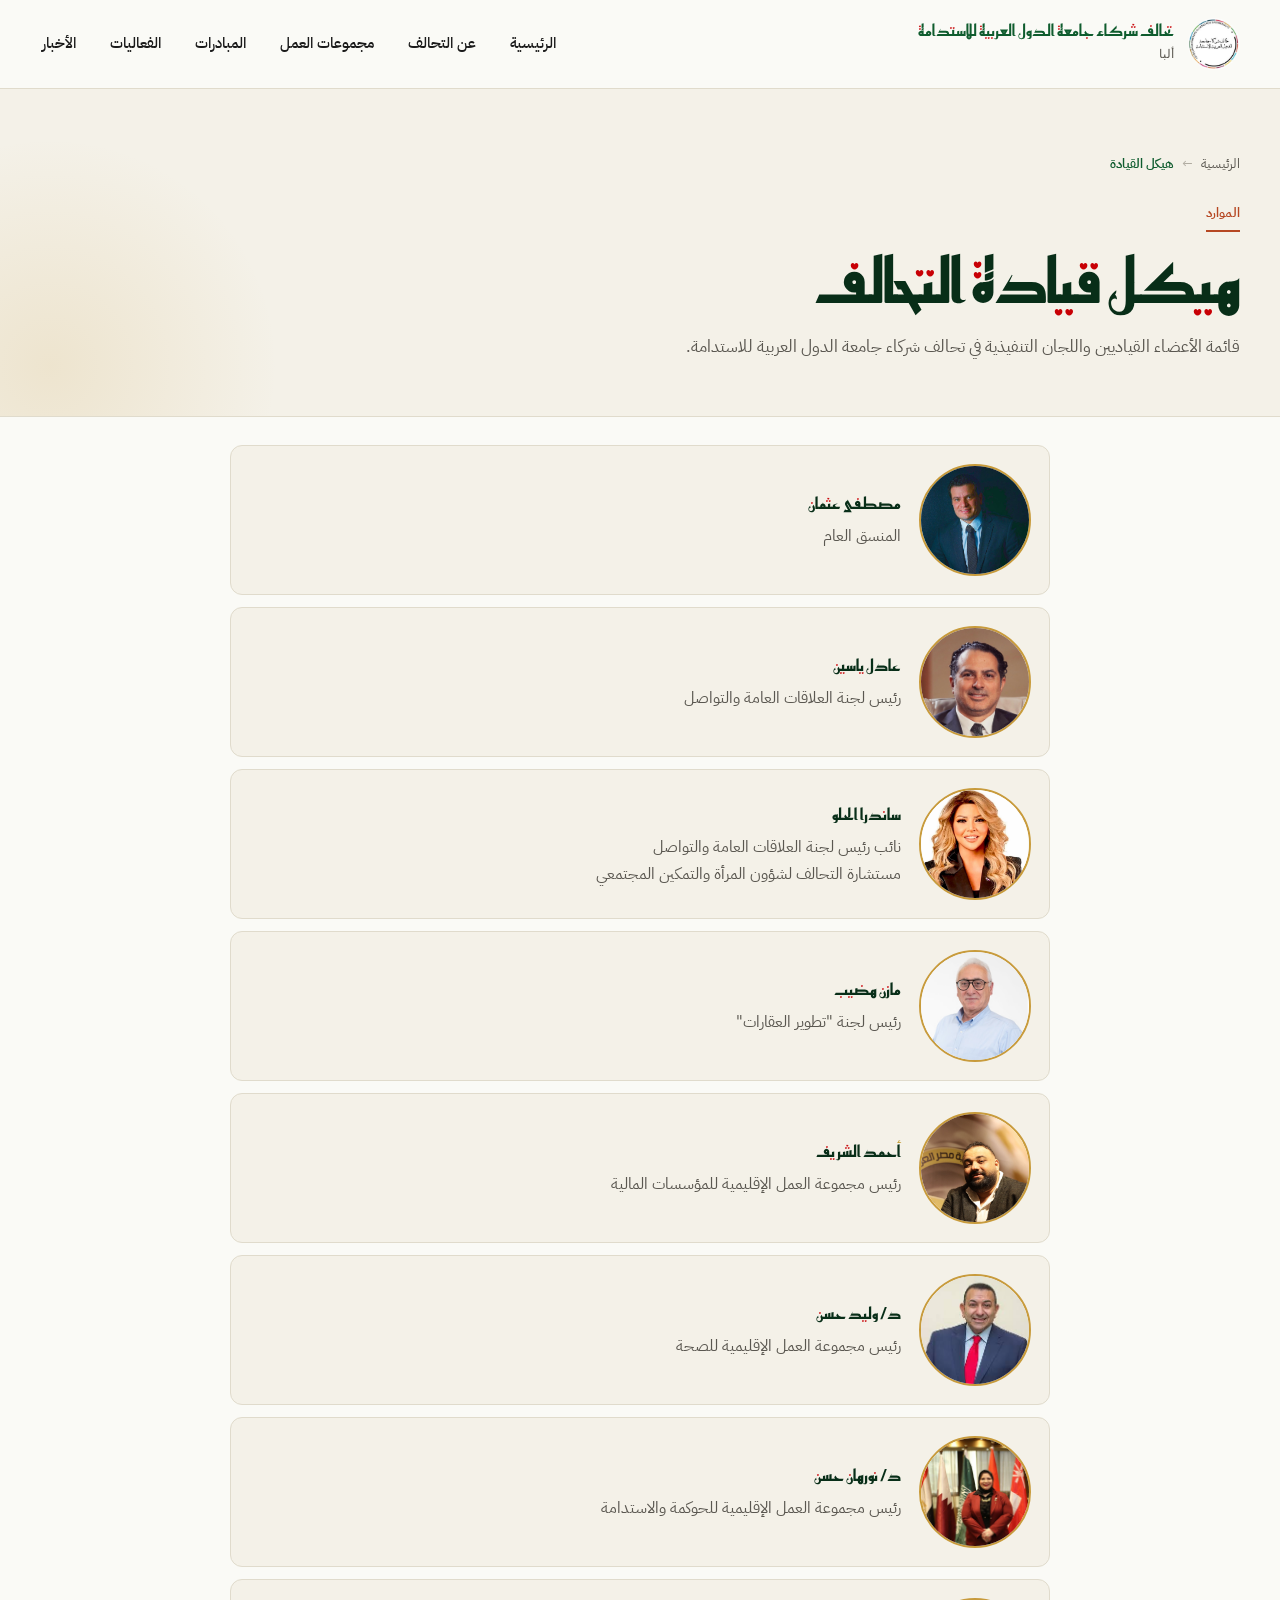
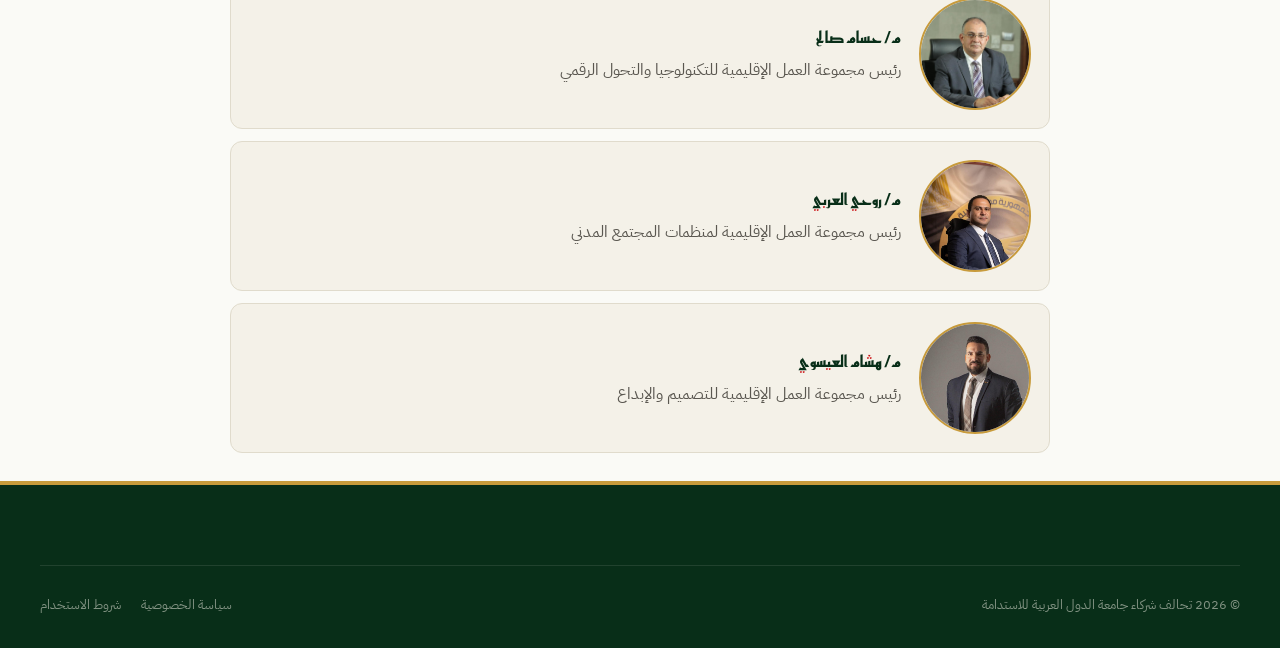
==== leadership.html @ a191d6cf "Add gitattributes for consistent line endings" ====
<!DOCTYPE html>
<html lang="ar" dir="rtl">
<head>
  <meta charset="utf-8">
  <meta name="viewport" content="width=device-width,initial-scale=1">
  <title>هيكل قيادة التحالف — تحالف شركاء جامعة الدول العربية للاستدامة</title>
  <meta name="description" content="هيكل قيادة التحالف - تحالف شركاء جامعة الدول العربية للاستدامة">

  <!-- Live site fonts & stylesheet (links to online assets per request) -->
  <link rel="preconnect" href="https://fonts.googleapis.com">
  <link rel="preconnect" href="https://fonts.gstatic.com" crossorigin>
  <link href="https://fonts.googleapis.com/css2?family=IBM+Plex+Sans+Arabic:wght@300;400;500;600;700&family=Reem+Kufi+Fun:wght@400;500;600;700&family=Inter:wght@400;500;600;700&display=swap" rel="stylesheet">
  <link rel="stylesheet" href="assets/style.css">

  <!-- CUSTOM PAGE CSS START - easily identifiable block for later edits -->
  <!-- === BEGIN CUSTOM PAGE CSS === -->
  <style>
    /* Simple page-scoped adjustments for the leadership page */
    .page-hero { padding: 56px 0; }
    .leadership-list { max-width: 900px; margin: 28px auto; }
    .leader { background: var(--cream-soft); border-radius: 12px; padding: 18px; margin-bottom: 12px; border: 1px solid var(--rule); display: flex; gap: 18px; align-items: center; }
    /* Larger, slightly top-focused crop so eyes are visible on portrait photos. */
    .leader-photo { width: 112px; height: 112px; object-fit: cover; object-position: 50% 30%; border-radius: 50%; flex-shrink: 0; background: var(--cream); border: 2px solid var(--gold); }
    .leader h4 { margin-bottom: 6px; color: var(--green-deep); font-family: 'Reem Kufi Fun', sans-serif; }
    .leader .role { color: var(--ink-soft); }
    /* Marker comment for automated tooling: CUSTOM_BLOCK_END */
  </style>
  <!-- === END CUSTOM PAGE CSS === -->

</head>
<body>

  <header class="main">
    <div class="wrap">
      <a href="https://alpaalliance.org/" class="logo">
        <div class="logo-mark"></div>
        <div class="logo-text">
          <div class="line1">تحالف شركاء جامعة الدول العربية للاستدامة</div>
          <div class="line2 latin" style="direction:ltr">ألبا</div>
        </div>
      </a>
      <nav class="primary">
        <ul>
          <li><a href="https://alpaalliance.org/">الرئيسية</a></li>
          <li><a href="https://alpaalliance.org/about">عن التحالف</a></li>
          <li><a href="https://alpaalliance.org/working-groups">مجموعات العمل</a></li>
          <li><a href="https://alpaalliance.org/initiatives">المبادرات</a></li>
          <li><a href="https://alpaalliance.org/events">الفعاليات</a></li>
          <li><a href="https://alpaalliance.org/news">الأخبار</a></li>
        </ul>
      </nav>
    </div>
  </header>

  <section class="page-hero">
    <div class="wrap">
      <div class="breadcrumbs"><a href="https://alpaalliance.org/">الرئيسية</a> <span class="sep">←</span> <span class="current">هيكل القيادة</span></div>
      <div class="eyebrow">الموارد</div>
      <h1>هيكل قيادة التحالف</h1>
      <p class="lede">قائمة الأعضاء القياديين واللجان التنفيذية في تحالف شركاء جامعة الدول العربية للاستدامة.</p>
    </div>
  </section>

  <main class="content-block">
    <div class="wrap leadership-list prose">

      <div class="leader">
        <img class="leader-photo" src="assets/img/image1.jpeg" alt="مصطفى عثمان">
        <div>
          <h4>مصطفى عثمان</h4>
          <div class="role">المنسق العام</div>
        </div>
      </div>

      <div class="leader">
        <img class="leader-photo" src="assets/img/image2.jpeg" alt="عادل ياسين">
        <div>
          <h4>عادل ياسين</h4>
          <div class="role">رئيس لجنة العلاقات العامة والتواصل</div>
        </div>
      </div>

      <div class="leader">
        <img class="leader-photo" src="assets/img/image3.jpeg" alt="ساندرا الحلو" style="object-position:50% 0%;">
        <div>
          <h4>ساندرا الحلو</h4>
          <div class="role">نائب رئيس لجنة العلاقات العامة والتواصل<br> مستشارة التحالف لشؤون المرأة والتمكين المجتمعي</div>
        </div>
      </div>

      <div class="leader">
        <img class="leader-photo" src="assets/img/image4.png" alt="مازن هضيب">
        <div>
          <h4>مازن هضيب</h4>
          <div class="role">رئيس لجنة "تطوير العقارات"</div>
        </div>
      </div>

      <div class="leader">
        <img class="leader-photo" src="assets/img/image5.jpeg" alt="أحمد الشريف">
        <div>
          <h4>أحمد الشريف</h4>
          <div class="role">رئيس مجموعة العمل الإقليمية للمؤسسات المالية</div>
        </div>
      </div>

      <div class="leader">
        <img class="leader-photo" src="assets/img/image6.jpeg" alt="وليد حسن">
        <div>
          <h4>د/ وليد حسن</h4>
          <div class="role">رئيس مجموعة العمل الإقليمية للصحة</div>
        </div>
      </div>

      <div class="leader">
        <img class="leader-photo" src="assets/img/image7.jpeg" alt="نورهان حسن">
        <div>
          <h4>د/ نورهان حسن</h4>
          <div class="role">رئيس مجموعة العمل الإقليمية للحوكمة والاستدامة</div>
        </div>
      </div>

      <div class="leader">
        <img class="leader-photo" src="assets/img/image8.jpeg" alt="حسام صالح">
        <div>
          <h4>م/ حسام صالح</h4>
          <div class="role">رئيس مجموعة العمل الإقليمية للتكنولوجيا والتحول الرقمي</div>
        </div>
      </div>

      <div class="leader">
        <img class="leader-photo" src="assets/img/image9.jpeg" alt="روحي العربي">
        <div>
          <h4>م/ روحي العربي</h4>
          <div class="role">رئيس مجموعة العمل الإقليمية لمنظمات المجتمع المدني</div>
        </div>
      </div>

      <div class="leader">
        <img class="leader-photo" src="assets/img/image10.jpeg" alt="هشام العيسوي" style="object-position:50% 0%;">
        <div>
          <h4>م/ هشام العيسوي</h4>
          <div class="role">رئيس مجموعة العمل الإقليمية للتصميم والإبداع</div>
        </div>
      </div>

    </div>
  </main>

  <footer class="site">
    <div class="wrap">
      <div class="foot-bottom">
        <div>© 2026 تحالف شركاء جامعة الدول العربية للاستدامة</div>
        <div class="credits">
          <a href="https://alpaalliance.org/privacy">سياسة الخصوصية</a>
          <a href="https://alpaalliance.org/terms">شروط الاستخدام</a>
        </div>
      </div>
    </div>
  </footer>

  <!-- CUSTOM PAGE JS START - easily identifiable block for later edits -->
  <!-- === BEGIN CUSTOM PAGE JS === -->
  <script>
    /* === PAGE-LOCAL INTERACTIONS (CUSTOM) === */
    // Toggle detail view on leader blocks
    document.addEventListener('click', function (e) {
      const leader = e.target.closest('.leader');
      if (!leader) return;
      leader.classList.toggle('expanded');
    });

    /* === SITE BEHAVIOR (INLINED FROM LIVE SITE) === */
    // Pill filtering (if any `.pill` elements exist on this page)
    document.querySelectorAll('.pill').forEach(p => p.addEventListener('click', e => {
      const bar = e.target.closest('.filter-bar');
      if (bar) {
        bar.querySelectorAll('.pill').forEach(x => x.classList.remove('active'));
        p.classList.add('active');
      }
    }));

    // Newsletter form: AJAX submit (inlined from site)
    (function () {
      const NL_DONE = 'تم ✓';
      const NL_ERR  = 'خطأ';
      document.querySelectorAll('.newsletter-form').forEach(form => {
        form.addEventListener('submit', async e => {
          e.preventDefault();
          const email = form.querySelector('input[type="email"]').value;
          const btn = form.querySelector('button[type="submit"]');
          const orig = btn.textContent;
          btn.textContent = '...';
          try {
            const res = await fetch('/api/newsletter', {
              method: 'POST',
              headers: { 'Content-Type': 'application/json' },
              body: JSON.stringify({ email })
            });
            const data = await res.json();
            if (data.ok) {
              btn.textContent = NL_DONE;
              btn.style.background = 'var(--gold-deep)';
              setTimeout(() => { btn.textContent = orig; btn.style.background = ''; form.reset(); }, 3000);
            } else {
              btn.textContent = NL_ERR;
              setTimeout(() => { btn.textContent = orig; }, 2000);
            }
          } catch (err) {
            btn.textContent = NL_ERR;
            setTimeout(() => { btn.textContent = orig; }, 2000);
          }
        });
      });
    })();

    // Marker comment for tooling: CUSTOM_JS_END
  </script>
  <!-- === END CUSTOM PAGE JS === -->

</body>
</html>
---- assets/style.css ----
/* ADPFSD — Arab Digital Platform for Sustainable Development
   Shared design system. Updated by /design-shotgun.
   ------------------------------------------------------------- */

:root {
  --cream: #FAFAF6;
  --cream-deep: #F0EDE3;
  --cream-soft: #F4F1E8;
  --green: #0F5C2E;
  --green-deep: #082E18;
  --green-soft: #2D8B4E;
  --green-leaf: #4FA866;
  --gold: #C89B3C;
  --gold-deep: #A67F26;
  --terracotta: #B64823;
  --ink: #1A1A1A;
  --ink-soft: #5A5750;
  --ink-mute: #847F73;
  --rule: #E0DBCC;
  --rule-soft: #ECE7D6;
  --white: #FFFFFF;
}
*, *::before, *::after { box-sizing: border-box; margin: 0; padding: 0; }
html { scroll-behavior: smooth; }
body {
  background: var(--cream);
  color: var(--ink);
  font-family: 'Inter', 'IBM Plex Sans Arabic', -apple-system, sans-serif;
  line-height: 1.7;
  font-size: 16px;
  -webkit-font-smoothing: antialiased;
  overflow-x: hidden;
}
html[dir="rtl"] body { font-family: 'IBM Plex Sans Arabic', 'Inter', -apple-system, sans-serif; }
.display {
  font-family: 'Reem Kufi Fun', 'IBM Plex Sans Arabic', sans-serif;
  font-weight: 600;
  letter-spacing: -0.01em;
  line-height: 1.2;
}
.latin { font-family: 'Inter', sans-serif; direction: ltr; display: inline-block; }
.mono-num {
  font-family: 'Inter', monospace;
  font-feature-settings: 'tnum' 1;
  direction: ltr;
  display: inline-block;
}
a { color: inherit; text-decoration: none; }
img { max-width: 100%; display: block; }
button { cursor: pointer; font-family: inherit; }

.wrap { max-width: 1360px; margin: 0 auto; padding: 0 40px; }

/* UTILITY BAR */
.utility {
  background: var(--green-deep);
  color: var(--cream);
  font-size: 13px;
  padding: 8px 0;
}
.utility .wrap {
  display: flex; justify-content: space-between; align-items: center;
  flex-wrap: wrap; gap: 16px;
}
.utility .left { display: flex; gap: 20px; align-items: center; color: rgba(250,245,235,0.75); }
.utility .right { display: flex; gap: 24px; align-items: center; }
.utility a:hover { color: var(--gold); }
.lang-toggle {
  background: transparent;
  color: var(--cream);
  border: 1px solid rgba(250,245,235,0.25);
  padding: 3px 12px;
  border-radius: 100px;
  font-size: 12px;
  font-family: 'Inter', sans-serif;
  font-weight: 500;
  letter-spacing: 0.04em;
}
.lang-toggle:hover { border-color: var(--gold); color: var(--gold); }
.utility .sep { opacity: 0.3; }

/* HEADER / NAV */
header.main {
  background: var(--cream);
  border-bottom: 1px solid var(--rule);
  position: sticky; top: 0;
  z-index: 50;
  backdrop-filter: blur(10px);
}
header.main .wrap {
  display: flex; align-items: center; justify-content: space-between;
  padding-block: 18px;
  gap: 32px;
}
.logo {
  display: flex; align-items: center; gap: 14px;
  flex-shrink: 0;
}
.logo-mark {
  width: 52px; height: 52px;
  background: var(--cream) url('/assets/alpa.jpeg') center/110% no-repeat;
  border-radius: 50%;
  flex-shrink: 0;
}
.logo-text .line1 {
  font-family: 'Reem Kufi Fun', sans-serif;
  font-weight: 600; font-size: 16px;
  line-height: 1.2; color: var(--green);
}
.logo-text .line2 {
  font-size: 12px; color: var(--ink-soft);
  margin-top: 2px;
}
nav.primary ul {
  display: flex; gap: 30px; list-style: none;
}
nav.primary a {
  font-size: 15px; font-weight: 500; color: var(--ink);
  padding: 8px 2px;
  position: relative;
  transition: color 0.2s;
}
nav.primary a:hover { color: var(--gold-deep); }
nav.primary a.active {
  color: var(--green);
}
nav.primary a.active::after {
  content: ''; position: absolute;
  bottom: -2px; right: 0; left: 0;
  height: 2px; background: var(--gold);
}
.header-cta {
  display: flex; gap: 10px; align-items: center;
}

/* DROPDOWN NAV */
nav.primary li.has-dropdown { position: relative; }
nav.primary li.has-dropdown > a { display: inline-flex; align-items: center; gap: 4px; }
nav.primary .caret { font-size: 9px; color: var(--ink-mute); transition: transform 0.2s; }
nav.primary li.has-dropdown:hover .caret { transform: rotate(180deg); color: var(--green); }
nav.primary .dropdown {
  position: absolute;
  top: 100%; right: -8px;
  background: var(--cream);
  min-width: 200px;
  border: 1px solid var(--rule);
  border-radius: 12px;
  padding: 8px;
  box-shadow: 0 20px 40px -10px rgba(15,92,46,0.15);
  display: flex; flex-direction: column; gap: 0;
  list-style: none;
  opacity: 0; visibility: hidden;
  transform: translateY(-8px);
  transition: all 0.2s;
  z-index: 60;
}
nav.primary .dropdown::before {
  content: '';
  position: absolute;
  top: -6px; right: 24px;
  width: 12px; height: 12px;
  background: var(--cream);
  border-top: 1px solid var(--rule);
  border-inline-start: 1px solid var(--rule);
  transform: rotate(45deg);
}
nav.primary li.has-dropdown:hover .dropdown {
  opacity: 1; visibility: visible;
  transform: translateY(0);
}
nav.primary .dropdown li { width: 100%; }
nav.primary .dropdown a {
  display: block;
  padding: 10px 14px;
  font-size: 14px;
  border-radius: 8px;
  transition: background 0.15s, color 0.15s;
}
nav.primary .dropdown a:hover { background: var(--cream-deep); color: var(--green); }
nav.primary .dropdown a::after { display: none; }
.btn {
  font-family: inherit;
  font-size: 14px; font-weight: 600;
  padding: 12px 22px;
  border-radius: 8px;
  border: none;
  transition: transform 0.15s, background 0.2s, color 0.2s;
  display: inline-flex; align-items: center; gap: 8px;
}
.btn:hover { transform: translateY(-1px); }
.btn-primary {
  background: var(--green);
  color: var(--cream);
}
.btn-primary:hover { background: var(--green-deep); }
.btn-gold {
  background: var(--gold);
  color: var(--green-deep);
}
.btn-gold:hover { background: var(--gold-deep); color: var(--cream); }
.btn-ghost {
  background: transparent;
  color: var(--green);
  border: 1px solid var(--green);
}
.btn-ghost:hover { background: var(--green); color: var(--cream); }
.btn-text {
  background: none; border: none;
  color: var(--green);
  font-weight: 600; font-size: 14px;
  padding: 6px 2px;
  border-bottom: 1px solid var(--green);
  transition: color 0.2s, border-color 0.2s;
}
.btn-text:hover { color: var(--gold-deep); border-color: var(--gold-deep); }
.btn .arr { transition: transform 0.2s; }
.btn:hover .arr { transform: translateX(-4px); }

/* HOME HERO */
section.hero {
  padding: 80px 0 100px;
  position: relative;
  overflow: hidden;
}
section.hero::before {
  content: '';
  position: absolute;
  top: -100px; left: -200px;
  width: 600px; height: 600px;
  background: radial-gradient(circle, rgba(200,155,60,0.1), transparent 60%);
  pointer-events: none;
}
section.hero::after {
  content: '';
  position: absolute;
  bottom: -200px; right: -200px;
  width: 700px; height: 700px;
  background: radial-gradient(circle, rgba(15,92,46,0.06), transparent 60%);
  pointer-events: none;
}
.hero .wrap { position: relative; z-index: 1; }
.hero-grid {
  display: grid; grid-template-columns: 1.2fr 1fr;
  gap: 64px; align-items: center;
}
.hero .kicker {
  display: inline-flex; align-items: center; gap: 12px;
  background: var(--cream-deep);
  color: var(--green);
  padding: 8px 16px;
  border-radius: 100px;
  font-size: 13px; font-weight: 600;
  margin-bottom: 28px;
}
.hero .kicker .dot {
  width: 8px; height: 8px; border-radius: 50%;
  background: var(--terracotta);
  animation: pulse 2s infinite;
}
@keyframes pulse {
  0%, 100% { opacity: 1; transform: scale(1); }
  50% { opacity: 0.5; transform: scale(1.3); }
}
.hero h1 {
  font-family: 'Reem Kufi Fun', sans-serif;
  font-weight: 700;
  font-size: clamp(42px, 5.2vw, 72px);
  line-height: 1.1;
  letter-spacing: -0.02em;
  color: var(--green-deep);
  margin-bottom: 24px;
}
.hero h1 .gold { color: var(--gold-deep); }
.hero .sub {
  font-size: clamp(17px, 1.4vw, 20px);
  color: var(--ink-soft);
  line-height: 1.65;
  max-width: 580px;
  margin-bottom: 40px;
}
.hero .cta-row {
  display: flex; gap: 14px; align-items: center;
  flex-wrap: wrap;
  margin-bottom: 40px;
}
.hero .cta-row .btn { padding: 16px 28px; font-size: 15px; }
.hero .badges {
  display: flex; gap: 32px; flex-wrap: wrap;
  padding-top: 28px;
  border-top: 1px solid var(--rule);
}
.hero .badge-item { display: flex; align-items: center; gap: 12px; }
.hero .badge-item .icon {
  width: 40px; height: 40px; border-radius: 10px;
  background: var(--cream-deep);
  color: var(--green);
  display: flex; align-items: center; justify-content: center;
  font-size: 18px;
}
.hero .badge-item .t1 {
  font-weight: 600; font-size: 14px; color: var(--green);
}
.hero .badge-item .t2 {
  font-size: 12px; color: var(--ink-soft);
}

/* HERO VISUAL */
.hero-visual {
  position: relative;
  aspect-ratio: 4/5;
  background:
    radial-gradient(circle at 30% 25%, rgba(200,155,60,0.25), transparent 55%),
    radial-gradient(circle at 75% 70%, rgba(63,160,92,0.30), transparent 55%),
    linear-gradient(215deg, var(--green-deep) 0%, var(--green) 60%, var(--gold-deep) 130%);
  border-radius: 24px 80px 24px 80px;
  overflow: hidden;
  box-shadow: 0 40px 80px -40px rgba(15,92,46,0.4);
  display: flex; align-items: flex-start; justify-content: center;
  padding-top: 60px;
}
.hero-visual .hero-logo {
  width: 60%;
  max-width: 320px;
  aspect-ratio: 1;
  background: var(--cream) url('/assets/alpa.jpeg') center/110% no-repeat;
  border-radius: 50%;
  box-shadow: 0 20px 50px -20px rgba(0,0,0,0.4);
}
.hero-visual .overlay {
  position: absolute;
  inset: auto 20px 20px 20px;
  background: var(--cream);
  border-radius: 16px;
  padding: 24px;
  box-shadow: 0 20px 40px -20px rgba(0,0,0,0.15);
}
.hero-visual .overlay .label {
  font-size: 12px; color: var(--ink-soft);
  margin-bottom: 8px;
}
.hero-visual .overlay .quote {
  font-family: 'Reem Kufi Fun', sans-serif;
  font-size: 18px; color: var(--green-deep);
  line-height: 1.4; font-weight: 500;
  margin-bottom: 12px;
}
.hero-visual .overlay .who {
  font-size: 13px; color: var(--ink-soft);
  padding-top: 12px;
  border-top: 1px solid var(--rule);
}
.hero-visual .sdg-badge {
  position: absolute;
  top: 30px; right: 30px;
  background: var(--cream);
  border-radius: 100px;
  padding: 10px 18px;
  display: flex; align-items: center; gap: 10px;
  box-shadow: 0 10px 20px rgba(0,0,0,0.1);
  font-size: 13px; font-weight: 600;
  color: var(--green);
}
.hero-visual .sdg-badge .ring {
  width: 18px; height: 18px; border-radius: 50%;
  background: conic-gradient(#E5243B 0 20deg, #DDA63A 20deg 42deg, #4C9F38 42deg 63deg, #C5192D 63deg 84deg, #FF3A21 84deg 105deg, #26BDE2 105deg 126deg, #FCC30B 126deg 147deg, #A21942 147deg 168deg, #FD6925 168deg 189deg, #DD1367 189deg 210deg, #FD9D24 210deg 231deg, #BF8B2E 231deg 252deg, #3F7E44 252deg 273deg, #0A97D9 273deg 294deg, #56C02B 294deg 315deg, #00689D 315deg 336deg, #19486A 336deg 360deg);
}

/* SUB-PAGE HERO */
section.page-hero {
  padding: 64px 0 56px;
  position: relative;
  background: var(--cream-soft);
  border-bottom: 1px solid var(--rule);
  overflow: hidden;
}
section.page-hero::after {
  content: '';
  position: absolute;
  bottom: -180px; left: -180px;
  width: 460px; height: 460px;
  border-radius: 50%;
  background: radial-gradient(circle, rgba(200,155,60,0.15), transparent 70%);
}
.page-hero .wrap { position: relative; z-index: 1; }
.breadcrumbs {
  display: flex; gap: 8px; align-items: center;
  font-size: 13px;
  color: var(--ink-soft);
  margin-bottom: 24px;
  flex-wrap: wrap;
}
.breadcrumbs a { color: var(--ink-soft); transition: color 0.2s; }
.breadcrumbs a:hover { color: var(--green); }
.breadcrumbs .sep { color: var(--ink-mute); opacity: 0.6; }
.breadcrumbs .current { color: var(--green); font-weight: 600; }
.page-hero .eyebrow {
  display: inline-block;
  font-size: 13px; font-weight: 600;
  color: var(--terracotta);
  padding-bottom: 6px;
  border-bottom: 2px solid var(--terracotta);
  margin-bottom: 16px;
}
.page-hero h1 {
  font-family: 'Reem Kufi Fun', sans-serif;
  font-weight: 700;
  font-size: clamp(36px, 4.8vw, 64px);
  line-height: 1.1;
  letter-spacing: -0.02em;
  color: var(--green-deep);
  margin-bottom: 18px;
  max-width: 900px;
}
.page-hero h1 .gold { color: var(--gold-deep); }
.page-hero .lede {
  font-size: clamp(16px, 1.3vw, 19px);
  color: var(--ink-soft);
  line-height: 1.6;
  max-width: 720px;
}
.page-hero .meta-row {
  display: flex; gap: 24px; flex-wrap: wrap;
  margin-top: 28px;
  padding-top: 24px;
  border-top: 1px solid var(--rule);
  font-size: 14px; color: var(--ink-soft);
}
.page-hero .meta-row span strong { color: var(--green); font-weight: 600; }

/* STATS STRIP */
section.stats {
  background: var(--green);
  color: var(--cream);
  padding: 60px 0;
  position: relative;
}
section.stats::before {
  content: '';
  position: absolute;
  inset: 0;
  background-image:
    radial-gradient(circle at 10% 30%, rgba(200,155,60,0.15), transparent 50%),
    radial-gradient(circle at 90% 70%, rgba(200,155,60,0.1), transparent 50%);
}
.stats-grid {
  display: grid; grid-template-columns: repeat(4, 1fr);
  gap: 40px;
  position: relative; z-index: 1;
}
.stat-cell {
  border-right: 1px solid rgba(250,245,235,0.15);
  padding-inline-start: 28px;
}
.stat-cell:last-child { border-right: none; }
.stat-cell .val {
  font-family: 'Reem Kufi Fun', sans-serif;
  font-weight: 500;
  font-size: clamp(44px, 5vw, 72px);
  line-height: 1;
  color: var(--gold);
  margin-bottom: 12px;
  letter-spacing: -0.02em;
}
.stat-cell .label {
  font-size: 14px;
  color: rgba(250,245,235,0.85);
  line-height: 1.45;
  max-width: 200px;
}

/* SECTION HEADS */
.sec-head {
  display: flex; align-items: flex-end; justify-content: space-between;
  margin-bottom: 48px;
  gap: 32px; flex-wrap: wrap;
}
.sec-head .eyebrow {
  display: inline-block;
  font-size: 13px; font-weight: 600;
  color: var(--terracotta);
  padding-bottom: 6px;
  border-bottom: 2px solid var(--terracotta);
  margin-bottom: 16px;
}
.sec-head h2 {
  font-family: 'Reem Kufi Fun', sans-serif;
  font-weight: 600;
  font-size: clamp(32px, 4vw, 48px);
  line-height: 1.1;
  letter-spacing: -0.02em;
  color: var(--green-deep);
  max-width: 680px;
}
.sec-head .desc {
  color: var(--ink-soft);
  font-size: 16px;
  line-height: 1.6;
  max-width: 480px;
}

/* PILLARS — 4 activity cards (home only) */
section.pillars { padding: 100px 0; }
.pillar-grid {
  display: grid; grid-template-columns: repeat(4, 1fr);
  gap: 20px;
}
.pillar {
  background: var(--cream-soft);
  border-radius: 18px;
  padding: 32px 28px;
  display: flex; flex-direction: column; gap: 18px;
  min-height: 340px;
  border: 1px solid transparent;
  transition: transform 0.2s, border-color 0.2s, box-shadow 0.2s;
  position: relative;
  overflow: hidden;
}
.pillar:hover {
  transform: translateY(-4px);
  border-color: var(--gold);
  box-shadow: 0 20px 40px -20px rgba(15,92,46,0.2);
}
.pillar::before {
  content: '';
  position: absolute;
  top: -40px; left: -40px;
  width: 140px; height: 140px;
  border-radius: 50%;
  opacity: 0.08;
  transition: transform 0.3s;
}
.pillar:hover::before { transform: scale(1.3); }
.pillar.c1::before { background: var(--gold); }
.pillar.c2::before { background: var(--terracotta); }
.pillar.c3::before { background: var(--green); }
.pillar.c4::before { background: var(--gold-deep); }
.pillar .pill-icon {
  width: 52px; height: 52px;
  border-radius: 12px;
  background: var(--green); color: var(--gold);
  display: flex; align-items: center; justify-content: center;
  position: relative; z-index: 1;
  margin-bottom: -4px;
}
.pillar .pill-icon svg { width: 26px; height: 26px; }
.pillar.c1 .pill-icon { background: var(--gold); color: var(--green-deep); }
.pillar.c2 .pill-icon { background: var(--terracotta); color: var(--cream); }
.pillar.c3 .pill-icon { background: var(--green); color: var(--gold); }
.pillar.c4 .pill-icon { background: var(--gold-deep); color: var(--cream); }
.pillar .pill-num {
  font-family: 'Inter', monospace;
  font-size: 13px; font-weight: 600;
  color: var(--ink-mute);
  letter-spacing: 0.05em;
  position: relative; z-index: 1;
}
.pillar h3 {
  font-family: 'Reem Kufi Fun', sans-serif;
  font-weight: 600;
  font-size: 24px;
  color: var(--green-deep);
  position: relative; z-index: 1;
}
.pillar p {
  color: var(--ink-soft);
  font-size: 14px;
  line-height: 1.6;
  flex: 1;
  position: relative; z-index: 1;
}
.pillar .latest {
  padding-top: 16px;
  border-top: 1px solid var(--rule);
  font-size: 13px;
  color: var(--ink-soft);
  position: relative; z-index: 1;
}
.pillar .latest strong { color: var(--green); display: block; margin-bottom: 4px; font-size: 14px; }
.pillar .cta {
  font-size: 14px; font-weight: 600;
  color: var(--green);
  display: inline-flex; gap: 8px; align-items: center;
  align-self: flex-start;
  position: relative; z-index: 1;
  transition: color 0.2s, gap 0.2s;
}
.pillar:hover .cta { color: var(--gold-deep); gap: 12px; }

/* SDG GOALS GRID */
section.sdg { padding: 100px 0; background: var(--cream-deep); position: relative; }
.sdg-head { text-align: center; max-width: 760px; margin: 0 auto 64px; }
.sdg-head .eyebrow {
  display: inline-block;
  font-size: 13px; font-weight: 600;
  color: var(--terracotta);
  margin-bottom: 16px;
  padding: 0 14px 8px;
  border-bottom: 2px solid var(--terracotta);
}
.sdg-head h2 {
  font-family: 'Reem Kufi Fun', sans-serif;
  font-weight: 700;
  font-size: clamp(36px, 4.4vw, 56px);
  line-height: 1.1;
  letter-spacing: -0.02em;
  color: var(--green-deep);
  margin-bottom: 18px;
}
.sdg-head p { color: var(--ink-soft); font-size: 17px; line-height: 1.65; }
.sdg-grid {
  display: grid;
  grid-template-columns: repeat(6, 1fr);
  gap: 12px;
}
.sdg-tile {
  aspect-ratio: 1;
  border-radius: 12px;
  cursor: pointer;
  transition: transform 0.2s, box-shadow 0.2s;
  position: relative;
  overflow: hidden;
  display: block;
  text-decoration: none;
}
.sdg-tile:hover { transform: scale(1.04); box-shadow: 0 20px 30px -15px rgba(0,0,0,0.25); z-index: 1; }
.sdg-tile img { width: 100%; height: 100%; object-fit: cover; display: block; }
.sdg-tile .num, .sdg-tile .name { display: none; }
.sdg-tile[data-goal="1"] { background: #E5243B; }
.sdg-tile[data-goal="2"] { background: #DDA63A; }
.sdg-tile[data-goal="3"] { background: #4C9F38; }
.sdg-tile[data-goal="4"] { background: #C5192D; }
.sdg-tile[data-goal="5"] { background: #FF3A21; }
.sdg-tile[data-goal="6"] { background: #26BDE2; }
.sdg-tile[data-goal="7"] { background: #FCC30B; color: #1A1A1A; }
.sdg-tile[data-goal="8"] { background: #A21942; }
.sdg-tile[data-goal="9"] { background: #FD6925; }
.sdg-tile[data-goal="10"] { background: #DD1367; }
.sdg-tile[data-goal="11"] { background: #FD9D24; }
.sdg-tile[data-goal="12"] { background: #BF8B2E; }
.sdg-tile[data-goal="13"] { background: #3F7E44; }
.sdg-tile[data-goal="14"] { background: #0A97D9; }
.sdg-tile[data-goal="15"] { background: #56C02B; }
.sdg-tile[data-goal="16"] { background: #00689D; }
.sdg-tile[data-goal="17"] { background: #19486A; }
.sdg-cta { text-align: center; margin-top: 40px; }

/* SDG DETAIL TILES (larger, more depth) */
.sdg-detail-grid {
  display: grid;
  grid-template-columns: repeat(3, 1fr);
  gap: 18px;
}
.sdg-detail {
  background: var(--cream-soft);
  border-radius: 18px;
  padding: 28px;
  display: flex; flex-direction: column; gap: 16px;
  min-height: 300px;
  border-inline-start: 6px solid var(--green);
  transition: transform 0.2s, box-shadow 0.2s;
  cursor: pointer;
}
.sdg-detail:hover { transform: translateY(-3px); box-shadow: 0 24px 40px -24px rgba(15,92,46,0.25); }
.sdg-detail .num-badge {
  width: 56px; height: 56px;
  border-radius: 14px;
  display: flex; align-items: center; justify-content: center;
  color: white;
  font-family: 'Inter', sans-serif;
  font-weight: 700;
  font-size: 22px;
  direction: ltr;
}
.sdg-detail .sdg-icon {
  width: 76px; height: 76px;
  border-radius: 14px;
  overflow: hidden;
  flex-shrink: 0;
}
.sdg-detail .sdg-icon img { width: 100%; height: 100%; object-fit: cover; display: block; }
.sdg-detail h3 {
  font-family: 'Reem Kufi Fun', sans-serif;
  font-weight: 600;
  font-size: 22px;
  line-height: 1.2;
  color: var(--green-deep);
}
.sdg-detail p {
  color: var(--ink-soft);
  font-size: 14px;
  line-height: 1.6;
  flex: 1;
}
.sdg-detail .stats-mini {
  display: flex; gap: 16px;
  padding-top: 14px;
  border-top: 1px solid var(--rule);
  font-size: 13px;
  color: var(--ink-soft);
}
.sdg-detail .stats-mini strong { color: var(--green); display: block; font-size: 18px; font-weight: 700; }

/* VISION / VIDEO */
section.vision { padding: 100px 0; }
.vision-grid { display: grid; grid-template-columns: 1fr 1.2fr; gap: 60px; align-items: center; }
.vision .text .eyebrow {
  display: inline-block;
  font-size: 13px; font-weight: 600;
  color: var(--terracotta);
  margin-bottom: 16px;
  padding-bottom: 6px;
  border-bottom: 2px solid var(--terracotta);
}
.vision .text h2 {
  font-family: 'Reem Kufi Fun', sans-serif;
  font-weight: 600;
  font-size: clamp(32px, 4vw, 52px);
  line-height: 1.1;
  letter-spacing: -0.02em;
  color: var(--green-deep);
  margin-bottom: 24px;
}
.vision .text p { color: var(--ink-soft); font-size: 17px; line-height: 1.7; margin-bottom: 20px; }
.vision .text .highlights { margin-top: 32px; display: flex; flex-direction: column; gap: 18px; }
.vision .highlight { display: flex; gap: 16px; align-items: flex-start; }
.vision .highlight .ico {
  width: 42px; height: 42px;
  border-radius: 10px;
  background: var(--cream-deep);
  color: var(--green);
  display: flex; align-items: center; justify-content: center;
  font-size: 18px;
  flex-shrink: 0;
}
.vision .highlight .t1 { font-weight: 600; font-size: 16px; color: var(--green-deep); margin-bottom: 4px; }
.vision .highlight .t2 { font-size: 14px; color: var(--ink-soft); line-height: 1.55; }
.vision .text .btn-row { margin-top: 32px; display: flex; gap: 12px; flex-wrap: wrap; }
.vision .media {
  aspect-ratio: 4/3;
  border-radius: 20px;
  overflow: hidden;
  position: relative;
  background:
    linear-gradient(180deg, transparent 40%, rgba(15,92,46,0.6) 100%),
    url('/assets/img/unsplash-1504711434969.jpg');
  background-size: cover; background-position: center;
  cursor: pointer;
  box-shadow: 0 40px 60px -30px rgba(15,92,46,0.4);
}
.vision .media .play {
  position: absolute; top: 50%; left: 50%;
  transform: translate(-50%, -50%);
  width: 80px; height: 80px;
  border-radius: 50%;
  background: var(--cream);
  display: flex; align-items: center; justify-content: center;
  box-shadow: 0 20px 40px rgba(0,0,0,0.2);
  transition: transform 0.2s;
}
.vision .media:hover .play { transform: translate(-50%, -50%) scale(1.1); }
.vision .media .play::before {
  content: '';
  width: 0; height: 0;
  border-top: 14px solid transparent;
  border-bottom: 14px solid transparent;
  border-right: 22px solid var(--green-deep);
  margin-right: -4px;
}
.vision .media .caption {
  position: absolute;
  bottom: 24px; right: 24px; left: 24px;
  color: var(--cream);
  font-family: 'Reem Kufi Fun', sans-serif;
  font-size: 15px; font-weight: 500;
}

/* JOIN DUAL */
section.join-dual { padding: 100px 0; background: var(--green-deep); color: var(--cream); position: relative; overflow: hidden; }
section.join-dual::before {
  content: '';
  position: absolute;
  top: -150px; right: -150px;
  width: 500px; height: 500px;
  border-radius: 50%;
  background: radial-gradient(circle, rgba(200,155,60,0.2), transparent 70%);
}
section.join-dual::after {
  content: '';
  position: absolute;
  bottom: -100px; left: -100px;
  width: 400px; height: 400px;
  border-radius: 50%;
  background: radial-gradient(circle, rgba(182,72,35,0.15), transparent 70%);
}
.join-dual .wrap { position: relative; z-index: 1; }
.join-dual .sec-head h2 { color: var(--cream); }
.join-dual .sec-head .desc { color: rgba(250,245,235,0.75); }
.join-dual .sec-head .eyebrow { color: var(--gold); border-color: var(--gold); }
.join-cards { display: grid; grid-template-columns: repeat(2, 1fr); gap: 24px; }
.join-card {
  background: rgba(250,245,235,0.04);
  backdrop-filter: blur(10px);
  border: 1px solid rgba(250,245,235,0.1);
  border-radius: 20px;
  padding: 48px 40px;
  display: flex; flex-direction: column; gap: 24px;
  transition: border-color 0.2s, background 0.2s;
}
.join-card:hover { border-color: var(--gold); background: rgba(200,155,60,0.06); }
.join-card .icon-lg {
  width: 64px; height: 64px;
  border-radius: 16px;
  background: var(--gold);
  color: var(--green-deep);
  display: flex; align-items: center; justify-content: center;
  font-size: 28px;
  flex-shrink: 0;
}
.join-card .icon-lg svg { width: 32px; height: 32px; }
.join-card h3 {
  font-family: 'Reem Kufi Fun', sans-serif;
  font-size: 28px;
  line-height: 1.2;
  color: var(--cream);
  font-weight: 600;
}
.join-card p { color: rgba(250,245,235,0.75); font-size: 15px; line-height: 1.65; flex: 1; }
.join-card ul { list-style: none; display: flex; flex-direction: column; gap: 10px; }
.join-card li {
  display: flex; align-items: center; gap: 10px;
  font-size: 14px; color: rgba(250,245,235,0.85);
}
.join-card li::before {
  content: '';
  width: 6px; height: 6px;
  background: var(--gold);
  border-radius: 50%;
  flex-shrink: 0;
}
.join-card .btn { margin-top: 8px; align-self: flex-start; }

/* FILTER PILLS — for listing pages */
.filter-bar {
  display: flex; align-items: center; gap: 12px;
  padding: 24px 0;
  border-bottom: 1px solid var(--rule);
  margin-bottom: 40px;
  flex-wrap: wrap;
}
.filter-bar .label {
  font-size: 13px; font-weight: 600;
  color: var(--ink-soft);
  margin-inline-end: 8px;
}
.pill {
  background: transparent;
  color: var(--ink-soft);
  border: 1px solid var(--rule);
  padding: 8px 16px;
  border-radius: 100px;
  font-size: 13px; font-weight: 500;
  cursor: pointer;
  transition: all 0.15s;
  font-family: inherit;
}
.pill:hover { border-color: var(--green); color: var(--green); }
.pill.active { background: var(--green); color: var(--cream); border-color: var(--green); }
.filter-bar .search {
  margin-inline-start: auto;
  position: relative;
}
.filter-bar .search input {
  background: var(--cream-soft);
  border: 1px solid var(--rule);
  padding: 10px 18px 10px 36px;
  border-radius: 100px;
  font-family: inherit;
  font-size: 14px;
  color: var(--ink);
  outline: none;
  width: 240px;
  text-align: right;
}
.filter-bar .search input:focus { border-color: var(--green); }
.filter-bar .search::before {
  content: '⌕';
  position: absolute;
  left: 14px; top: 50%; transform: translateY(-50%);
  color: var(--ink-mute); font-size: 16px;
}

/* LIST CARDS — for content listings */
.list-grid {
  display: grid;
  grid-template-columns: repeat(3, 1fr);
  gap: 28px;
}
.list-grid.two-col { grid-template-columns: repeat(2, 1fr); }
.list-card {
  display: flex; flex-direction: column; gap: 14px;
  background: var(--cream-soft);
  border-radius: 16px;
  padding: 24px;
  border: 1px solid var(--rule-soft);
  transition: transform 0.2s, box-shadow 0.2s, border-color 0.2s;
  cursor: pointer;
  text-decoration: none; color: inherit;
}
.list-card:hover {
  transform: translateY(-3px);
  border-color: var(--green-soft);
  box-shadow: 0 20px 30px -20px rgba(15,92,46,0.2);
}
.list-card .thumb {
  position: relative;
  aspect-ratio: 16/10;
  border-radius: 10px;
  overflow: hidden;
  margin: -8px -8px 8px;
  background-color: var(--green-deep);
}
.list-card .thumb img {
  width: 100%;
  height: 100%;
  object-fit: cover;
  display: block;
  transition: transform 0.3s;
}
.list-card:hover .thumb img { transform: scale(1.03); }

/* Topical icon thumbnails (used when no photo available) */
.thumb-topic {
  display: flex; align-items: center; justify-content: center;
  background: linear-gradient(135deg, var(--green) 0%, var(--green-deep) 100%);
  color: var(--gold);
  position: relative;
}
.thumb-topic::before {
  content: '';
  position: absolute; inset: 0;
  background:
    radial-gradient(circle at 25% 25%, rgba(200,155,60,0.18), transparent 45%),
    radial-gradient(circle at 75% 75%, rgba(63,160,92,0.20), transparent 50%);
}
.thumb-topic svg { width: 56px; height: 56px; position: relative; }
.thumb-topic.tone-gold     { background: linear-gradient(135deg, #C89B3C 0%, #8a6622 100%); color: #fef6e1; }
.thumb-topic.tone-blue     { background: linear-gradient(135deg, #19486A 0%, #0d2c44 100%); color: #d6ecff; }
.thumb-topic.tone-teal     { background: linear-gradient(135deg, #26BDE2 0%, #0a7a9b 100%); color: #f0faff; }
.thumb-topic.tone-orange   { background: linear-gradient(135deg, #FD6925 0%, #b53e0c 100%); color: #fff3ea; }
.thumb-topic.tone-magenta  { background: linear-gradient(135deg, #DD1367 0%, #810a3c 100%); color: #ffe2ee; }
.thumb-topic.tone-purple   { background: linear-gradient(135deg, #A21942 0%, #5a0a23 100%); color: #fbe1ec; }
.news-card .thumb.thumb-topic, .list-card .thumb.thumb-topic { background-color: transparent; }
.news-card .thumb.thumb-topic::after, .list-card .thumb.thumb-topic::after { display: none; }
.list-card .thumb::after {
  content: '';
  position: absolute;
  inset: 0;
  background: linear-gradient(135deg, rgba(15,92,46,0.18), transparent 55%);
  pointer-events: none;
}
.list-card .meta {
  display: flex; align-items: center; gap: 10px;
  font-size: 12px; color: var(--ink-mute);
  flex-wrap: wrap;
}
.list-card .tag {
  background: var(--cream-deep);
  color: var(--green);
  padding: 3px 10px;
  border-radius: 100px;
  font-weight: 600;
}
.list-card .tag.upcoming { background: rgba(15,92,46,0.1); color: var(--green); }
.list-card .tag.live { background: rgba(182,72,35,0.1); color: var(--terracotta); }
.list-card .tag.completed { background: rgba(132,127,115,0.15); color: var(--ink-mute); }
.list-card h3 {
  font-family: 'Reem Kufi Fun', sans-serif;
  font-weight: 600;
  font-size: 20px;
  line-height: 1.3;
  color: var(--green-deep);
  transition: color 0.2s;
}
.list-card:hover h3 { color: var(--gold-deep); }
.list-card p {
  color: var(--ink-soft);
  font-size: 14px;
  line-height: 1.55;
}
.list-card .footer {
  padding-top: 14px;
  border-top: 1px solid var(--rule);
  display: flex; justify-content: space-between; align-items: center;
  font-size: 13px;
  color: var(--ink-soft);
}
.list-card .footer .arr { color: var(--green); font-weight: 600; }

/* WIDE LIST CARDS — horizontal layout */
.list-card.wide {
  display: grid;
  grid-template-columns: 320px 1fr auto;
  gap: 24px;
  padding: 0;
  align-items: stretch;
}
.list-card.wide .thumb {
  aspect-ratio: auto;
  margin: 0;
  border-radius: 16px 0 0 16px;
}
.list-card.wide .body {
  padding: 24px 8px 24px 0;
  display: flex; flex-direction: column; gap: 14px;
}
.list-card.wide .footer-side {
  padding: 24px;
  display: flex; flex-direction: column; justify-content: space-between;
  border-inline-start: 1px solid var(--rule);
  min-width: 200px;
}
.list-card.wide .footer-side .when {
  font-family: 'Reem Kufi Fun', sans-serif;
  font-size: 15px;
  color: var(--green);
  font-weight: 600;
  margin-bottom: 6px;
}
.list-card.wide .footer-side .where { font-size: 13px; color: var(--ink-soft); }
.list-card.wide .footer-side .btn { margin-top: 16px; align-self: flex-start; }

/* PAGINATION */
.pagination {
  display: flex; justify-content: center; align-items: center; gap: 6px;
  margin-top: 60px;
}
.pagination button, .pagination a {
  background: transparent;
  color: var(--ink);
  border: 1px solid var(--rule);
  width: 40px; height: 40px;
  border-radius: 8px;
  font-family: 'Inter', sans-serif;
  font-weight: 500;
  font-size: 14px;
  cursor: pointer;
  display: inline-flex; align-items: center; justify-content: center;
  transition: all 0.15s;
}
.pagination button:hover, .pagination a:hover { border-color: var(--green); color: var(--green); }
.pagination .current { background: var(--green); color: var(--cream); border-color: var(--green); }
.pagination .arr { width: auto; padding: 0 16px; gap: 6px; }

/* SECTION SPACING */
section.list-section { padding: 80px 0 100px; }

/* PROFILE / DIRECTORY CARDS — for members & experts */
.profile-grid {
  display: grid; grid-template-columns: repeat(4, 1fr);
  gap: 20px;
}
.profile-card {
  background: var(--cream-soft);
  border-radius: 16px;
  padding: 24px 20px;
  display: flex; flex-direction: column; align-items: center; text-align: center;
  gap: 12px;
  border: 1px solid var(--rule-soft);
  transition: transform 0.2s, border-color 0.2s, box-shadow 0.2s;
  cursor: pointer;
}
.profile-card:hover { transform: translateY(-3px); border-color: var(--green); box-shadow: 0 16px 30px -20px rgba(15,92,46,0.25); }
.profile-card .avatar {
  width: 80px; height: 80px;
  border-radius: 50%;
  background: var(--cream-deep);
  border: 2px solid var(--gold);
  display: flex; align-items: center; justify-content: center;
  font-family: 'Reem Kufi Fun', sans-serif;
  font-size: 28px;
  font-weight: 600;
  color: var(--green);
  background-size: cover; background-position: center;
}
.profile-card h4 {
  font-family: 'Reem Kufi Fun', sans-serif;
  font-weight: 600;
  font-size: 16px;
  color: var(--green-deep);
  line-height: 1.2;
}
.profile-card .role { font-size: 13px; color: var(--ink-soft); line-height: 1.4; }
.profile-card .country {
  font-size: 12px;
  color: var(--ink-mute);
  display: inline-flex; align-items: center; gap: 4px;
  padding-top: 8px;
  border-top: 1px solid var(--rule);
  width: 100%;
  justify-content: center;
}
.profile-card .badge-tag {
  position: absolute;
  top: 14px; right: 14px;
  font-size: 10px;
  font-weight: 600;
  color: var(--gold-deep);
  letter-spacing: 0.05em;
}

/* CONTENT BLOCK — for prose/article sections */
section.content-block { padding: 80px 0; }
.content-grid { display: grid; grid-template-columns: 280px 1fr; gap: 60px; align-items: flex-start; }
.content-grid.no-side { grid-template-columns: 1fr; max-width: 800px; margin: 0 auto; }
.toc {
  position: sticky; top: 90px;
  background: var(--cream-soft);
  border-radius: 12px;
  padding: 20px 22px;
  border: 1px solid var(--rule);
}
.toc h5 { font-size: 12px; font-weight: 600; color: var(--ink-soft); letter-spacing: 0.08em; text-transform: uppercase; margin-bottom: 14px; }
.toc a { display: block; font-size: 14px; color: var(--ink); padding: 6px 0; border-inline-start: 2px solid transparent; padding-inline-start: 10px; transition: all 0.15s; }
.toc a:hover, .toc a.active { color: var(--green); border-color: var(--gold); }
.prose h2 {
  font-family: 'Reem Kufi Fun', sans-serif;
  font-weight: 600;
  font-size: clamp(24px, 2.6vw, 32px);
  color: var(--green-deep);
  margin: 40px 0 16px;
  letter-spacing: -0.01em;
}
.prose h2:first-child { margin-top: 0; }
.prose h3 {
  font-family: 'Reem Kufi Fun', sans-serif;
  font-weight: 600;
  font-size: 22px;
  color: var(--green);
  margin: 32px 0 12px;
}
.prose p { font-size: 16px; line-height: 1.8; color: var(--ink); margin-bottom: 16px; }
.prose ul, .prose ol { padding-inline-start: 24px; margin-bottom: 18px; }
.prose li { margin-bottom: 8px; line-height: 1.7; }
.prose blockquote {
  border-inline-start: 4px solid var(--gold);
  padding: 14px 22px;
  background: var(--cream-soft);
  border-radius: 0 12px 12px 0;
  font-family: 'Reem Kufi Fun', sans-serif;
  font-size: 18px;
  color: var(--green-deep);
  margin: 24px 0;
  line-height: 1.5;
}
.prose blockquote cite { display: block; font-size: 13px; color: var(--ink-soft); font-style: normal; margin-top: 8px; font-family: 'IBM Plex Sans Arabic', sans-serif; }
.prose .callout {
  background: linear-gradient(135deg, var(--cream-deep), var(--cream-soft));
  border-radius: 16px;
  padding: 28px 32px;
  margin: 32px 0;
  border: 1px solid var(--rule);
}
.prose .callout h4 {
  font-family: 'Reem Kufi Fun', sans-serif;
  font-size: 18px;
  color: var(--green);
  margin-bottom: 8px;
}

/* MEMBERS / PARTNERS LOGOS */
section.members { padding: 80px 0; background: var(--cream-soft); border-block: 1px solid var(--rule); }
.members-head { text-align: center; margin-bottom: 40px; }
.members-head .label { font-size: 13px; color: var(--ink-soft); letter-spacing: 0.05em; margin-bottom: 12px; }
.members-head h3 { font-family: 'Reem Kufi Fun', sans-serif; font-size: 24px; color: var(--green-deep); font-weight: 600; }
.logos-row { display: grid; grid-template-columns: repeat(6, 1fr); gap: 28px; align-items: center; justify-items: center; }
.org-logo {
  padding: 18px;
  text-align: center;
  color: var(--ink-mute);
  font-weight: 600;
  font-size: 14px;
  transition: color 0.2s, transform 0.2s;
}
.org-logo:hover { color: var(--green); transform: translateY(-2px); }
.org-logo .latin {
  font-family: 'Inter', sans-serif;
  font-weight: 700;
  font-size: 12px;
  letter-spacing: 0.05em;
  display: block;
  margin-top: 4px;
  color: var(--ink-mute);
  opacity: 0.8;
}

/* NEWSLETTER */
section.newsletter { padding: 100px 0; }
.newsletter-card {
  background: var(--green);
  border-radius: 32px;
  padding: 72px 60px;
  display: grid; grid-template-columns: 1fr 1fr;
  gap: 60px; align-items: center;
  color: var(--cream);
  position: relative;
  overflow: hidden;
}
.newsletter-card::before {
  content: '';
  position: absolute;
  top: -80px; left: -80px;
  width: 340px; height: 340px;
  border-radius: 50%;
  background: radial-gradient(circle, rgba(200,155,60,0.2), transparent 70%);
}
.newsletter-card::after {
  content: '';
  position: absolute;
  bottom: -60px; right: -60px;
  width: 260px; height: 260px;
  border-radius: 50%;
  background: radial-gradient(circle, rgba(182,72,35,0.18), transparent 70%);
}
.newsletter-card > * { position: relative; z-index: 1; }
.newsletter-text .eyebrow {
  font-size: 13px; font-weight: 600;
  color: var(--gold);
  margin-bottom: 14px;
  padding-bottom: 6px;
  border-bottom: 2px solid var(--gold);
  display: inline-block;
}
.newsletter-text h2 {
  font-family: 'Reem Kufi Fun', sans-serif;
  font-size: clamp(30px, 3.6vw, 44px);
  line-height: 1.15;
  letter-spacing: -0.02em;
  margin-bottom: 16px;
  color: var(--cream);
}
.newsletter-text p { color: rgba(250,245,235,0.8); font-size: 16px; line-height: 1.6; max-width: 440px; }
.newsletter-form {
  background: var(--cream);
  border-radius: 100px;
  padding: 8px 8px 8px 24px;
  display: flex; align-items: center;
  box-shadow: 0 20px 40px -20px rgba(0,0,0,0.3);
}
.newsletter-form input {
  flex: 1;
  border: none; outline: none;
  background: transparent;
  font-family: inherit;
  font-size: 16px;
  padding: 16px 0;
  color: var(--ink);
  text-align: right;
}
.newsletter-form input::placeholder { color: var(--ink-mute); }
.newsletter-form button {
  background: var(--gold);
  color: var(--green-deep);
  border: none;
  padding: 14px 26px;
  border-radius: 100px;
  font-weight: 600;
  font-size: 14px;
  flex-shrink: 0;
}
.newsletter-form button:hover { background: var(--gold-deep); color: var(--cream); }

/* HOME NEWS GRID — kept for reference, used on home + similar layouts */
section.news { padding: 100px 0; }
.news-grid { display: grid; grid-template-columns: repeat(3, 1fr); gap: 28px; }
.news-card { display: flex; flex-direction: column; gap: 16px; cursor: pointer; }
.news-card .thumb {
  aspect-ratio: 16/10;
  border-radius: 14px;
  overflow: hidden;
  background-size: cover; background-position: center;
  transition: transform 0.3s;
}
.news-card:hover .thumb { transform: scale(1.02); }
.news-card .thumb.n1 { background: linear-gradient(135deg, #C89B3C 0%, #8a6622 100%); display: flex; align-items: center; justify-content: center; color: #fef6e1; }
.news-card .thumb.n2 { background: linear-gradient(135deg, var(--green) 0%, var(--green-deep) 100%); display: flex; align-items: center; justify-content: center; color: var(--gold); }
.news-card .thumb.n3 { background: linear-gradient(135deg, #DD1367 0%, #810a3c 100%); display: flex; align-items: center; justify-content: center; color: #ffe2ee; }
.news-card .thumb.n1 svg, .news-card .thumb.n2 svg, .news-card .thumb.n3 svg { width: 56px; height: 56px; }
.news-card .meta { display: flex; align-items: center; gap: 10px; font-size: 12px; color: var(--ink-mute); }
.news-card .meta .tag { background: var(--cream-deep); color: var(--green); padding: 3px 10px; border-radius: 100px; font-weight: 600; }
.news-card h3 {
  font-family: 'Reem Kufi Fun', sans-serif;
  font-weight: 600;
  font-size: 20px;
  line-height: 1.3;
  color: var(--green-deep);
  transition: color 0.2s;
}
.news-card:hover h3 { color: var(--gold-deep); }
.news-card p { color: var(--ink-soft); font-size: 14px; line-height: 1.55; }

/* FOOTER */
footer.site { background: var(--green-deep); color: var(--cream); padding: 80px 0 32px; border-top: 4px solid var(--gold); }
.foot-grid { display: grid; grid-template-columns: 1.5fr 1fr 1fr 1fr 1fr; gap: 40px; margin-bottom: 60px; }
.foot-brand .foot-logo { width: 84px; height: 84px; border-radius: 50%; background: var(--cream) url('/assets/alpa.jpeg') center/110% no-repeat; margin-bottom: 16px; display: block; font-size: 0; }
.foot-brand h3 { font-family: 'Reem Kufi Fun', sans-serif; font-size: 22px; color: var(--cream); margin-bottom: 16px; }
.foot-brand p { color: rgba(250,245,235,0.7); font-size: 14px; line-height: 1.65; max-width: 340px; margin-bottom: 20px; }
.foot-brand .social { display: flex; gap: 10px; }
.foot-brand .social a {
  width: 36px; height: 36px;
  border-radius: 10px;
  background: rgba(250,245,235,0.08);
  display: flex; align-items: center; justify-content: center;
  font-size: 16px;
  transition: background 0.2s, color 0.2s;
  color: var(--cream);
}
.foot-brand .social a:hover { background: var(--gold); color: var(--green-deep); }
.foot-grid h4 { font-size: 13px; font-weight: 600; color: var(--gold); margin-bottom: 18px; }
.foot-grid a { display: block; font-size: 14px; color: rgba(250,245,235,0.8); padding: 5px 0; transition: color 0.2s; }
.foot-grid a:hover { color: var(--gold); }
.foot-bottom {
  border-top: 1px solid rgba(250,245,235,0.1);
  padding-top: 28px;
  display: flex; justify-content: space-between; align-items: center;
  flex-wrap: wrap; gap: 14px;
  font-size: 13px;
  color: rgba(250,245,235,0.5);
}
.foot-bottom .credits { display: flex; gap: 20px; flex-wrap: wrap; }

/* RESPONSIVE */
@media (max-width: 1100px) {
  .wrap { padding: 0 24px; }
  nav.primary { display: none; }
  .hero-grid, .vision-grid, .newsletter-card, .content-grid { grid-template-columns: 1fr; gap: 40px; }
  .toc { position: static; }
  .hero-visual { aspect-ratio: 16/12; border-radius: 20px 50px 20px 50px; }
  .stats-grid { grid-template-columns: repeat(2, 1fr); gap: 32px 24px; }
  .stat-cell { border-right: none; padding-inline-start: 16px; border-inline-start: 2px solid var(--gold); }
  .pillar-grid, .news-grid, .logos-row, .foot-grid, .list-grid, .sdg-detail-grid, .profile-grid { grid-template-columns: repeat(2, 1fr); }
  .sdg-grid { grid-template-columns: repeat(4, 1fr); }
  .join-cards { grid-template-columns: 1fr; }
  .newsletter-card { padding: 48px 32px; }
  section.hero, section.pillars, section.sdg, section.vision, section.join-dual, section.news, section.newsletter, section.list-section, section.content-block { padding: 72px 0; }
  .list-card.wide { grid-template-columns: 1fr; }
  .list-card.wide .thumb { aspect-ratio: 16/9; border-radius: 16px 16px 0 0; }
  .list-card.wide .body { padding: 0 24px 24px; }
  .list-card.wide .footer-side { border-inline-start: none; border-top: 1px solid var(--rule); padding: 18px 24px; }
  .filter-bar .search { margin-inline-start: 0; width: 100%; }
  .filter-bar .search input { width: 100%; }
}
@media (max-width: 640px) {
  .pillar-grid, .news-grid, .logos-row, .list-grid, .sdg-detail-grid, .profile-grid { grid-template-columns: 1fr; }
  .sdg-grid { grid-template-columns: repeat(3, 1fr); }
  .foot-grid { grid-template-columns: 1fr 1fr; }
  .foot-brand { grid-column: 1 / -1; }
  .utility .wrap { justify-content: center; text-align: center; }
  .header-cta .btn-ghost { display: none; }
  .logo-text .line2 { display: none; }
}
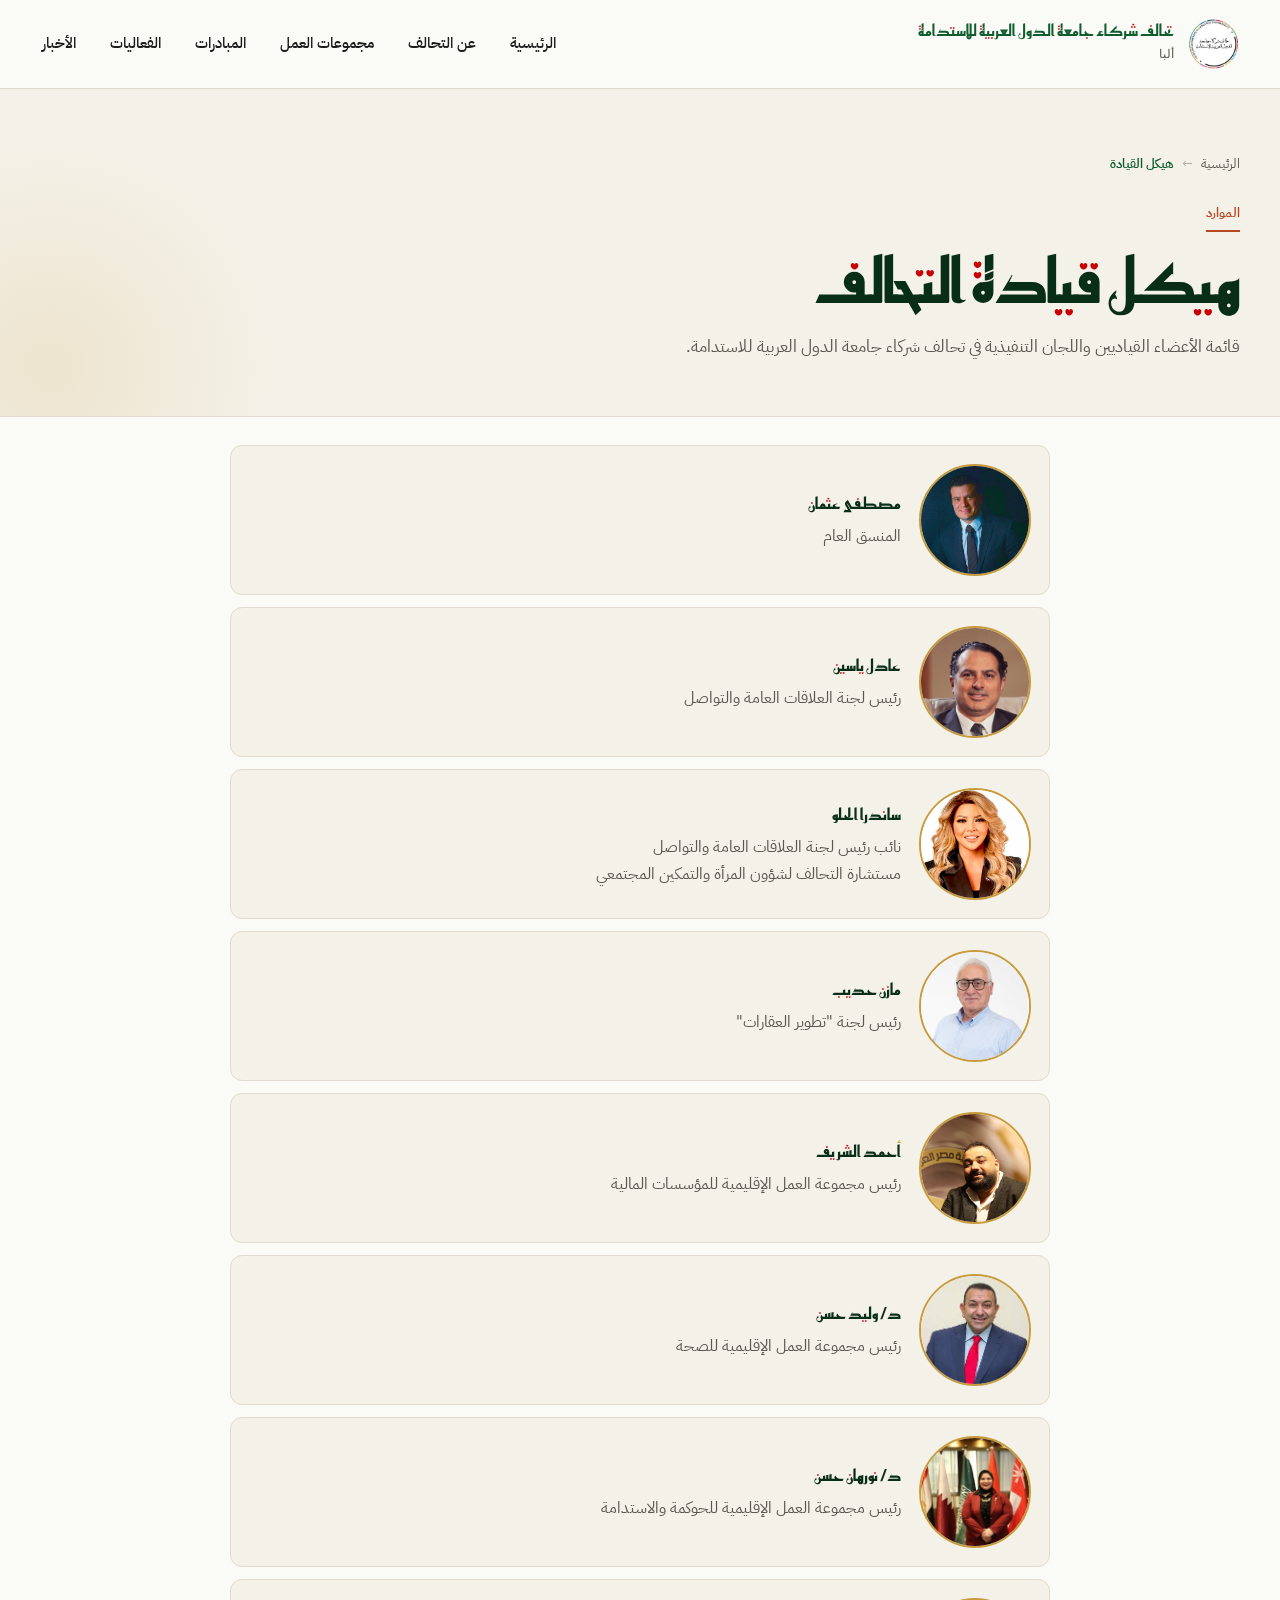
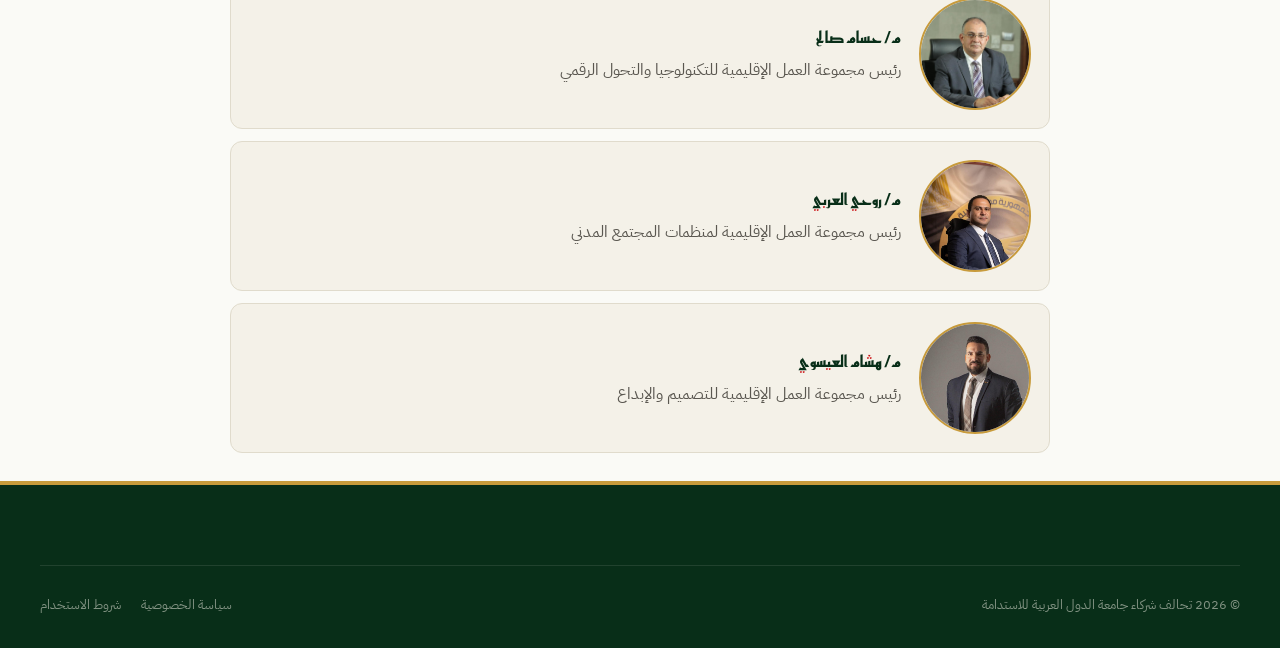
==== commit 90549bfc: "modified:   leadership.html" ====
--- a/leadership.html
+++ b/leadership.html
@@ -89,9 +89,9 @@
       </div>
 
       <div class="leader">
-        <img class="leader-photo" src="assets/img/image4.png" alt="مازن هضيب">
-        <div>
-          <h4>مازن هضيب</h4>
+        <img class="leader-photo" src="assets/img/image4.png" alt="مازن حديب">
+        <div>
+          <h4>مازن حديب</h4>
           <div class="role">رئيس لجنة "تطوير العقارات"</div>
         </div>
       </div>
